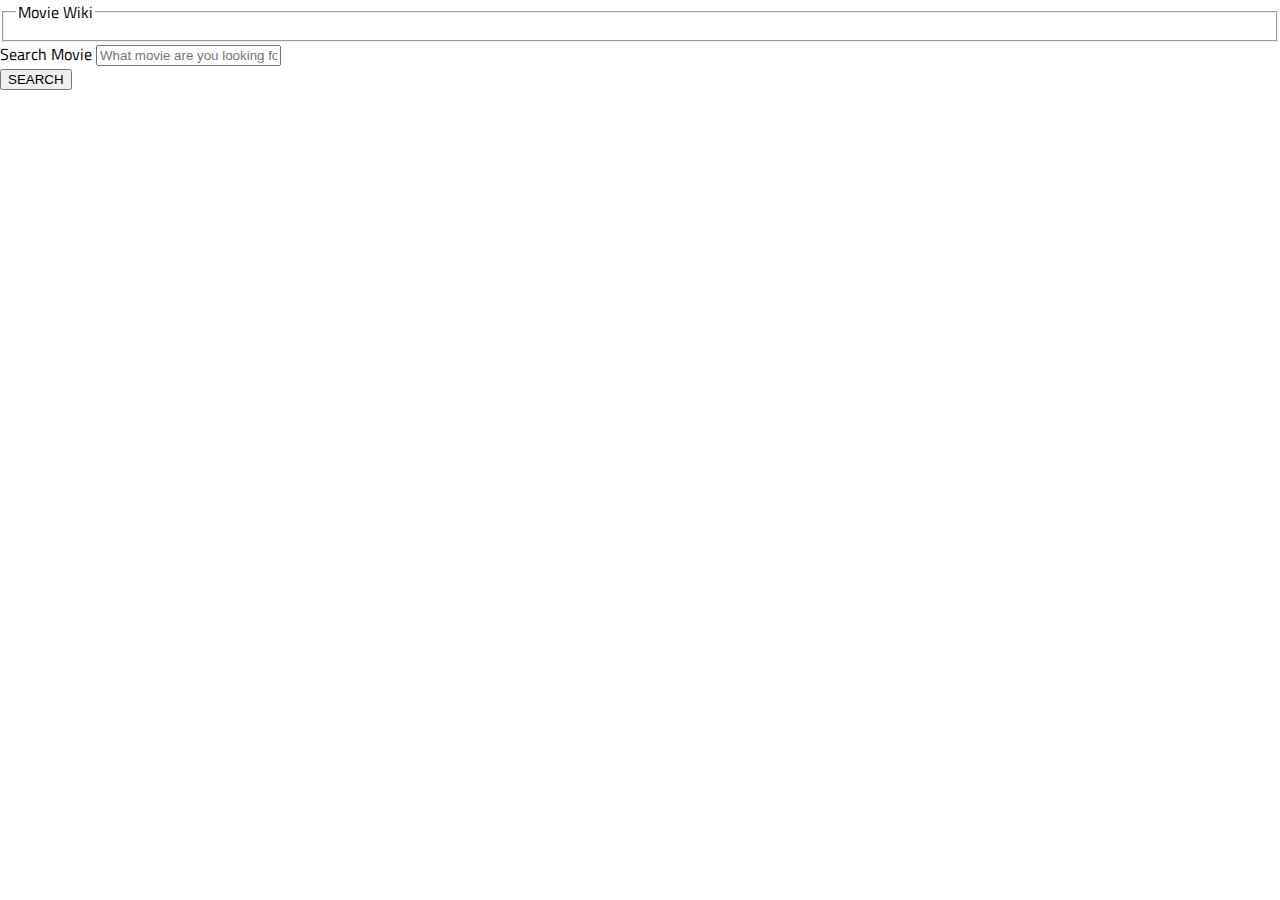
==== index.html @ dd65922e "Folder Scaffolding Done" ====
<!DOCTYPE html>
<html lang="en">
  <head>
    <title>Movie Wiki</title>
    <link rel="stylesheet" href="res/css/style.css" />
  </head>
  <body>
    <div>
      <form method="GET" action="results.html">
        <fieldset>
          <legend>Movie Wiki</legend>
        </fieldset>
        <div >
          <div >
            <div >
              <div >
                <label>Search Movie</label>
                <input
                  type="text"
                  placeholder="What movie are you looking for?"
                  name="q"
                />
              </div>
            </div>
          </div>
          <button type="submit">SEARCH</button>
        </div>
      </form>
    </div>
  </body>
</html>
---- res/css/style.css ----
@font-face
{
font-family: TitilliumWeb;
src: url('../fonts/TitilliumWeb-Regular.ttf');
font-weight:400;
}
@font-face
{
font-family: TitilliumWeb;
src: url('../fonts/TitilliumWeb-Light.ttf');
font-weight:300;
}
@font-face
{
font-family: TitilliumWeb;
src: url('../fonts/TitilliumWeb-Bold.ttf');
font-weight:700;
}
* {
    box-sizing: border-box;
  }
  
  html {
    height: 100%;
  }
  
  body {
    margin: 0;
    font-family: TitilliumWeb;
  }
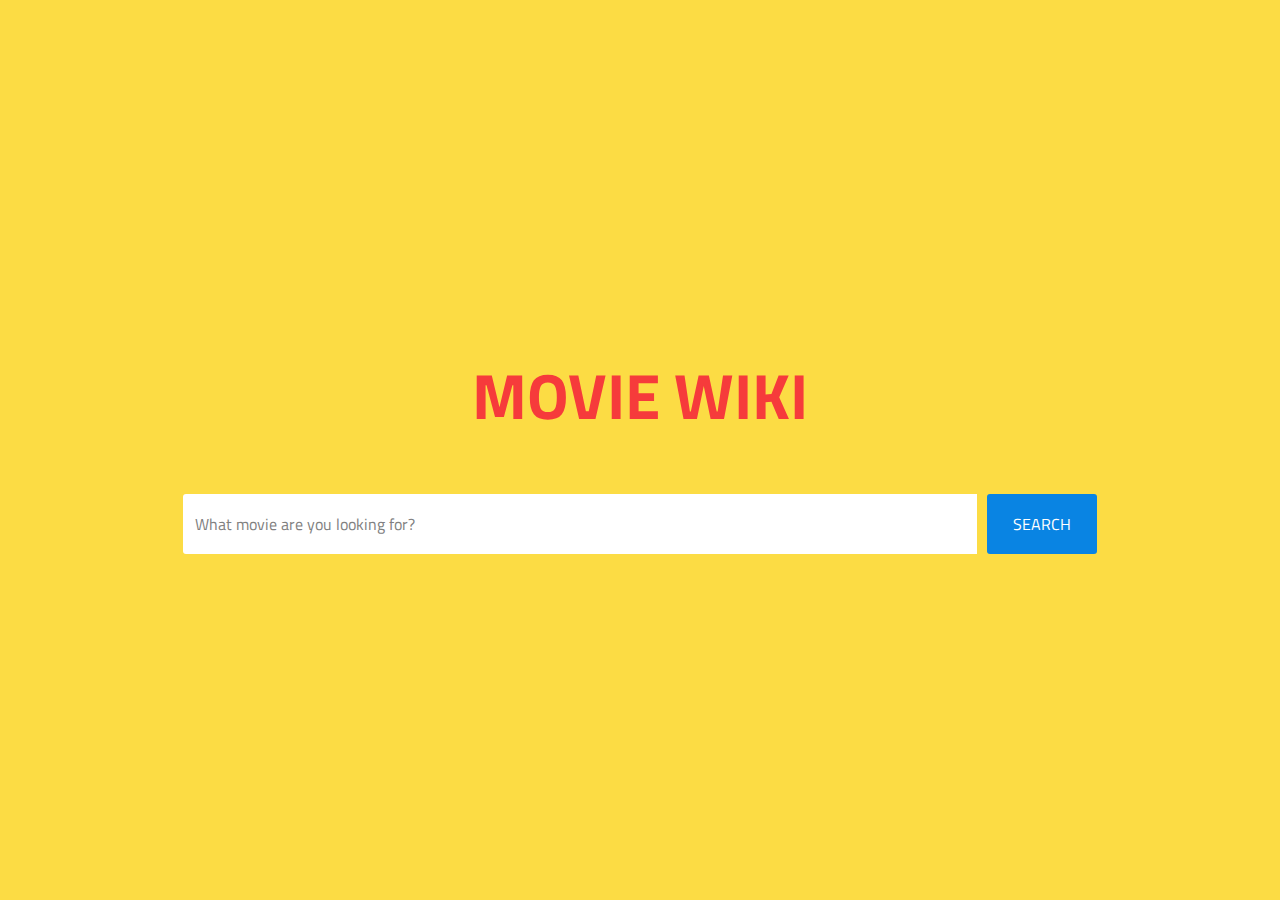
==== commit 10b19645: "Home page UI Done" ====
--- a/index.html
+++ b/index.html
@@ -1,20 +1,22 @@
 <!DOCTYPE html>
 <html lang="en">
   <head>
+    <meta charset="UTF-8" />
+    <meta name="viewport" content="width=device-width, initial-scale=1.0" />
+    <meta http-equiv="X-UA-Compatible" content="ie=edge" />
     <title>Movie Wiki</title>
     <link rel="stylesheet" href="res/css/style.css" />
   </head>
   <body>
-    <div>
+    <div class="movieSearch">
       <form method="GET" action="results.html">
         <fieldset>
-          <legend>Movie Wiki</legend>
+          <legend>MOVIE WIKI</legend>
         </fieldset>
-        <div >
-          <div >
-            <div >
-              <div >
-                <label>Search Movie</label>
+        <div class="inner-form">
+          <div class="left">
+            <div class="input-wrap first">
+              <div class="input-field first">
                 <input
                   type="text"
                   placeholder="What movie are you looking for?"
@@ -23,7 +25,7 @@
               </div>
             </div>
           </div>
-          <button type="submit">SEARCH</button>
+          <button class="btn-search" type="submit">SEARCH</button>
         </div>
       </form>
     </div>
--- a/res/css/style.css
+++ b/res/css/style.css
@@ -28,4 +28,165 @@
     margin: 0;
     font-family: TitilliumWeb;
   }
+  body {
+    margin: 0;
+    font-family: TitilliumWeb;
+  }
+  h1 {
+    font-size: 2em;
+    margin: 0.67em 0;
+  }
+  fieldset {
+    margin: 0;
+    padding: 0;
+    -webkit-margin-start: 0;
+    -webkit-margin-end: 0;
+    -webkit-padding-before: 0;
+    -webkit-padding-start: 0;
+    -webkit-padding-end: 0;
+    -webkit-padding-after: 0;
+    border: 0;
+  }
+  
+  legend {
+    margin: 0;
+    padding: 0;
+    display: block;
+    -webkit-padding-start: 0;
+    -webkit-padding-end: 0;
+  }
+  
+  .movieSearch {
+    min-height: 100vh;
+    display: -ms-flexbox;
+    display: flex;
+    -ms-flex-pack: center;
+    justify-content: center;
+    -ms-flex-align: center;
+    align-items: center;
+    background-color: #FCDC44;
+    background-size: cover;
+    background-position: center center;
+    padding: 15px;
+    font-family: TitilliumWeb;
+  }
+  
+  .movieSearch form {
+    width: 100%;
+    max-width: 914px;
+    margin: 0;
+  }
+  
+  .movieSearch form fieldset {
+    margin-bottom: 50px;
+  }
+  
+  .movieSearch form fieldset legend {
+    font-size: 4em;
+    font-weight: bold;
+    color: #f63b3b;
+    font-family: TitilliumWeb;
+    text-align: center;
+  }
+  
+  .movieSearch form .inner-form {
+    display: -ms-flexbox;
+    display: flex;
+    -ms-flex-pack: justify;
+    justify-content: space-between;
+  }
+  
+  .movieSearch form .inner-form .left {
+    -ms-flex-positive: 1;
+    flex-grow: 1;
+    display: -ms-flexbox;
+  }
+  
+  .movieSearch form .inner-form .input-wrap {
+    background: #fff;
+    position: relative;
+    padding: 10px 12px;
+  }
+  
+  .movieSearch form .inner-form .input-wrap .input-field label {
+    font-size: 11px;
+    font-weight: 500;
+    display: block;
+    color: #555;
+  }
+  
+  .movieSearch form .inner-form .input-wrap .input-field input {
+    font-size: 16px;
+    color: #333;
+    background: transparent;
+    width: 100%;
+    border: 0;
+    font-family: TitilliumWeb;
+    padding: 8px 0;
+  }
+  
+  .movieSearch form .inner-form .input-wrap .input-field input.placeholder {
+    color: #808080;
+  }
+  
+  .movieSearch form .inner-form .input-wrap .input-field input:-moz-placeholder {
+    color: #808080;
+  }
+  
+  .movieSearch
+    form
+    .inner-form
+    .input-wrap
+    .input-field
+    input::-webkit-input-placeholder {
+    color: #808080;
+  }
+  
+  .movieSearch form .inner-form .input-wrap .input-field input.hover,
+  .movieSearch form .inner-form .input-wrap .input-field input:focus {
+    box-shadow: none;
+    outline: 0;
+  }
+  
+  .movieSearch form .inner-form .input-wrap.first {
+    -ms-flex-positive: 1;
+    flex-grow: 1;
+    border-radius: 3px 0 0 3px;
+  }
+  
+  .movieSearch form .btn-search {
+    min-width: 110px;
+    padding: 0 15px;
+    background: #0984e3;
+    white-space: nowrap;
+    border-radius: 3px;
+    font-size: 16px;
+    color: #fff;
+    transition: all 0.2s ease-out, color 0.2s ease-out;
+    border: 0;
+    cursor: pointer;
+    font-weight: 400;
+    font-family: TitilliumWeb;
+    margin-left: 10px;
+  }
+  
+  .movieSearch form .btn-search:hover {
+    background-color: #0984e3;
+  }
+  
+  @media screen and (max-width: 767px) {
+    .movieSearch form .inner-form {
+      display: block;
+    }
+    .movieSearch form .inner-form .left {
+      display: block;
+    }
+    .movieSearch form .inner-form .left .input-wrap {
+      margin-bottom: 15px;
+    }
+    .movieSearch form .btn-search {
+      margin: 0;
+      width: 100%;
+    }
+  }
   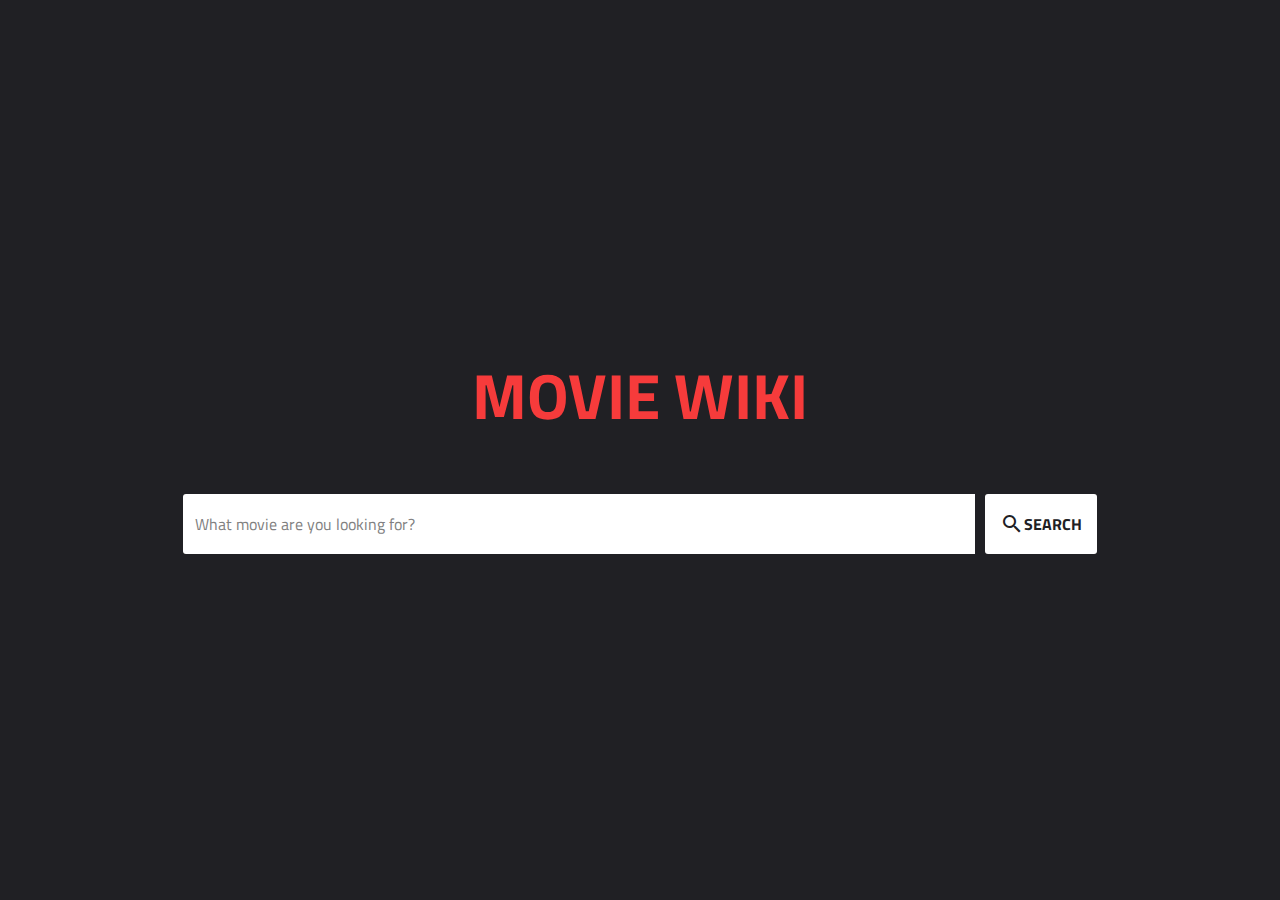
==== commit 766c3c5a: "UI updates | loader added" ====
--- a/index.html
+++ b/index.html
@@ -6,8 +6,10 @@
     <meta http-equiv="X-UA-Compatible" content="ie=edge" />
     <title>Movie Wiki</title>
     <link rel="stylesheet" href="res/css/style.css" />
+    <link rel="stylesheet" href="https://fonts.googleapis.com/icon?family=Material+Icons">
   </head>
   <body>
+    <!-- Input Form -->
     <div class="movieSearch">
       <form method="GET" action="results.html">
         <fieldset>
@@ -25,7 +27,12 @@
               </div>
             </div>
           </div>
-          <button class="btn-search" type="submit">SEARCH</button>
+          <button class="btn-search" type="submit">
+            <div class="btn-search-text-wrapper">
+                <i class="material-icons">search</i>
+                SEARCH
+            </div>
+          </button>
         </div>
       </form>
     </div>
--- a/res/css/style.css
+++ b/res/css/style.css
@@ -16,6 +16,7 @@
 src: url('../fonts/TitilliumWeb-Bold.ttf');
 font-weight:700;
 }
+
 * {
     box-sizing: border-box;
   }
@@ -64,7 +65,7 @@
     justify-content: center;
     -ms-flex-align: center;
     align-items: center;
-    background-color: #FCDC44;
+    background-color: #202024;
     background-size: cover;
     background-position: center center;
     padding: 15px;
@@ -157,11 +158,10 @@
   .movieSearch form .btn-search {
     min-width: 110px;
     padding: 0 15px;
-    background: #0984e3;
+    background: #fff;
     white-space: nowrap;
     border-radius: 3px;
     font-size: 16px;
-    color: #fff;
     transition: all 0.2s ease-out, color 0.2s ease-out;
     border: 0;
     cursor: pointer;
@@ -169,9 +169,16 @@
     font-family: TitilliumWeb;
     margin-left: 10px;
   }
+
+  .btn-search-text-wrapper {
+    display: flex;
+    justify-content: center;
+    color: #202024;
+    font-weight: bold;
+  }
   
   .movieSearch form .btn-search:hover {
-    background-color: #0984e3;
+    background-color: #999;
   }
   
   @media screen and (max-width: 767px) {
@@ -189,4 +196,406 @@
       width: 100%;
     }
   }
-  +  
+  .top {
+    display: flex;
+    justify-content: space-between;
+    height: 7vh;
+    background: #e74c3c;
+    color: #eee;
+  }
+
+  .movies {
+    color: rgba(255, 255, 255, 0.75);
+    background: #202024;
+    width: 100%;
+    font-family: "Source Sans Pro", sans-serif;
+    font-size: 14pt;
+    font-weight: 300;
+    line-height: 1.65;
+    padding: 20px 0px;
+  }
+  
+  @media screen and (max-width: 1680px) {
+    .movies,
+    input,
+    select,
+    textarea {
+      font-size: 11pt;
+    }
+  }
+  
+  @media screen and (max-width: 1280px) {
+    .movies,
+    input,
+    select,
+    textarea {
+      font-size: 11pt;
+    }
+  }
+  
+  @media screen and (max-width: 980px) {
+    .movies,
+    input,
+    select,
+    textarea {
+      font-size: 12pt;
+    }
+  }
+  
+  @media screen and (max-width: 736px) {
+    .movies,
+    input,
+    select,
+    textarea {
+      font-size: 12pt;
+    }
+  }
+  
+  @media screen and (max-width: 480px) {
+    .movies,
+    input,
+    select,
+    textarea {
+      font-size: 12pt;
+    }
+  }
+  
+  p {
+    margin: 0 0 2em 0;
+  }
+  
+  h3 {
+    color: #fff;
+    font-weight: 400;
+    line-height: 1.5;
+    margin: 0 0 1em 0;
+  }
+  
+  h3 {
+    font-size: 1.35em;
+  }
+  
+  .align-left {
+    text-align: left;
+  }
+  
+  .align-center {
+    text-align: center;
+  }
+  
+  .align-right {
+    text-align: right;
+  }
+  
+  .thumbnails {
+    display: grid;
+    grid-template-columns: 1fr 1fr 1fr 1fr 1fr 1fr;
+    padding: 5px;
+    /* display: -moz-flex;
+    display: -webkit-flex;
+    display: -ms-flex;
+    display: flex;
+    -moz-align-items: stretch;
+    -webkit-align-items: stretch;
+    -ms-align-items: stretch;
+    align-items: stretch;
+    -moz-justify-content: center;
+    -webkit-justify-content: center;
+    -ms-justify-content: center;
+    justify-content: center;
+    -moz-flex-wrap: wrap;
+    -webkit-flex-wrap: wrap;
+    -ms-flex-wrap: wrap;
+    flex-wrap: wrap; */
+  }
+  
+  .thumbnails .box {
+    margin: 1em;
+    /* width: 30%; */
+    /* width: fit-content; */
+  }
+  
+  @media screen and (max-width: 1280px) {
+    .thumbnails .box {
+      /* width: 45%; */
+    }
+  }
+  
+  @media screen and (max-width: 736px) {
+    .thumbnails .box {
+      width: 100%;
+    }
+  }
+  
+  .box {
+    border-radius: 4px;
+    margin-bottom: 2em;
+    background: #2c2c32;
+    text-align: center;
+    margin-bottom: 10px;
+    transition: all .3s;
+    cursor: pointer;
+  }
+
+  .box:hover {
+    transform: scale(1.05);
+    border: 1px solid #ccc;
+  }
+  
+  .box > :last-child,
+  .box > :last-child > :last-child,
+  .box > :last-child > :last-child > :last-child {
+    margin-bottom: 0;
+  }
+  
+  .box .image.fit {
+    margin: 0;
+  }
+  
+  .box .image img {
+    border-radius: 4px 4px 0 0;
+  }
+  
+  .box .inner {
+    padding: 5px 10px;
+    /* padding: 1.5em;
+        width: 100% !important; */
+  }
+  
+  @media screen and (max-width: 980px) {
+    .thumbnails {
+      grid-template-columns: 1fr 1fr;
+      
+    }
+    .box .inner {
+      padding: 1em;
+    }
+  }
+  
+  .box.alt {
+    border: 0;
+    border-radius: 0;
+    padding: 0;
+  }
+  
+  .image {
+    border-radius: 4px;
+    border: 0;
+    /* display: inline-block; */
+    position: relative;
+  }
+  
+  .image img {
+    border-radius: 4px;
+    display: block;
+  }
+  
+  .image.left,
+  .image.right {
+    max-width: 40%;
+  }
+  
+  .image.left img,
+  .image.right img {
+    width: 100%;
+  }
+  
+  .image.left {
+    float: left;
+    padding: 0 1.5em 1em 0;
+    top: 0.25em;
+  }
+  
+  .image.right {
+    float: right;
+    padding: 0 0 1em 1.5em;
+    top: 0.25em;
+  }
+  
+  .image.fit {
+    /* display: block; */
+    /* margin: 0 0 2em 0; */
+    /* width: 100%; */
+  }
+  
+  .image.fit img {
+    width: 100%;
+    /* width: 200px; */
+  }
+  
+  .image.main {
+    display: block;
+    margin: 0 0 3em 0;
+    width: 100%;
+  }
+  
+  .image.main img {
+    width: 100%;
+  }
+  .hide {
+    display: none;
+  }
+  .buttonHolder {
+    display: flex;
+    justify-content: center;
+    padding: 30px;
+  }
+  .loadMore {
+    display: flex;
+    align-items: center;
+    padding: 20px;
+    text-transform: uppercase;
+    font-size: 0.75em !important;
+    font-weight: 700;
+    letter-spacing: 0.125em;
+    border: 0;
+    border-radius: 4px;
+    text-align: center;
+    cursor: pointer;
+    background: #202024;
+    color: #fff;
+    box-shadow: 0 0 0 1px #ccc;
+    transition: all .3s;
+    justify-content: center;
+  }
+
+  .loadMore:hover {
+    background: #fff;
+    color: #202024;
+  }
+  
+  span {
+    display: block;
+    width: 200px;
+  }
+  
+  p#searchTitle,
+  p#result {
+    margin: auto 30px;
+  }  
+  
+  .main {
+    display: flex;
+    justify-content: center;
+    align-items: center;
+  }
+  .movieContentWrapper {
+    display: flex;
+    flex-direction: row;
+    justify-content: center;
+    margin-top: 70px;
+  }
+
+  .go-back-btn {
+    display: none;
+  }
+  
+  @media screen and (max-width: 767px) {
+    .movieContentWrapper {
+      flex-direction: column;
+      /* width: 100vw; */
+      margin: 0px!important;
+      /* padding: 10px; */
+    }
+    .posterContent {
+      /* width: 100vw; */
+    }
+    .contentWrapper {
+      /* width: 100vw; */
+      width: 100%!important;
+      padding: 10px !important;
+    }
+
+    .go-back-btn {
+      padding: 16px;
+      top: 20px;
+      left: 10px;
+      background: rgba(255, 255, 255, 0.6);
+      position: fixed;
+      width: 50px;
+      height: 50px;
+      border-radius: 50%;
+      display: block;
+      z-index: 1000;
+    }
+  }
+  
+  .poster {
+    box-sizing: border-box;
+    border-width: 0px;
+    border-radius: 4px;
+    width: 100%;
+    overflow: hidden;
+    box-shadow: 0 0 4px rgba(0, 0, 0, 0.2);
+  }
+  .contentWrapper {
+    display: flex;
+    flex-wrap: wrap;
+    align-items: flex-start;
+    align-content: center;
+    width: 700px;
+    box-sizing: border-box;
+    padding-left: 40px;
+  }
+  .contentWrapper h2 {
+    margin: 0;
+    padding: 0;
+    font-size: 2.4em;
+    line-height: 1.1em;
+    font-weight: 700;
+    display: inline-block;
+  }
+  
+  .contentWrapper h3 {
+    line-height: 1.1em;
+    color : #2c2c32;
+    display: inline-block;
+  }
+  .releaseYear {
+    margin-top: 4px;
+    opacity: 0.6;
+    font-size: 1.7em;
+    font-weight: 400;
+  }
+  
+  .movieInfo {
+    width: 100%;
+    height: 68px;
+    display: flex;
+    align-items: center;
+    justify-content: flex-start;
+  }
+  
+  .movieInfo span {
+    font-weight: 300;
+    margin-left: 6px;
+    line-height: 1em;
+    white-space: pre-line;
+  }
+  
+  .movieDetails {
+    display: flex;
+    flex-direction: column;
+    width: 100%;
+    margin: 10px;
+  }  
+
+  .loader-wrapper {
+    width: 100%;
+    text-align: center;
+  }
+
+  .loader {
+    border: 8px solid #f3f3f3;
+    border-top: 8px solid #0099ff;
+    border-radius: 50%;
+    width: 60px;
+    height: 60px;
+    animation: spin 2s linear infinite;
+  }
+  
+  @keyframes spin {
+    0% { transform: rotate(0deg); }
+    100% { transform: rotate(360deg); }
+  }